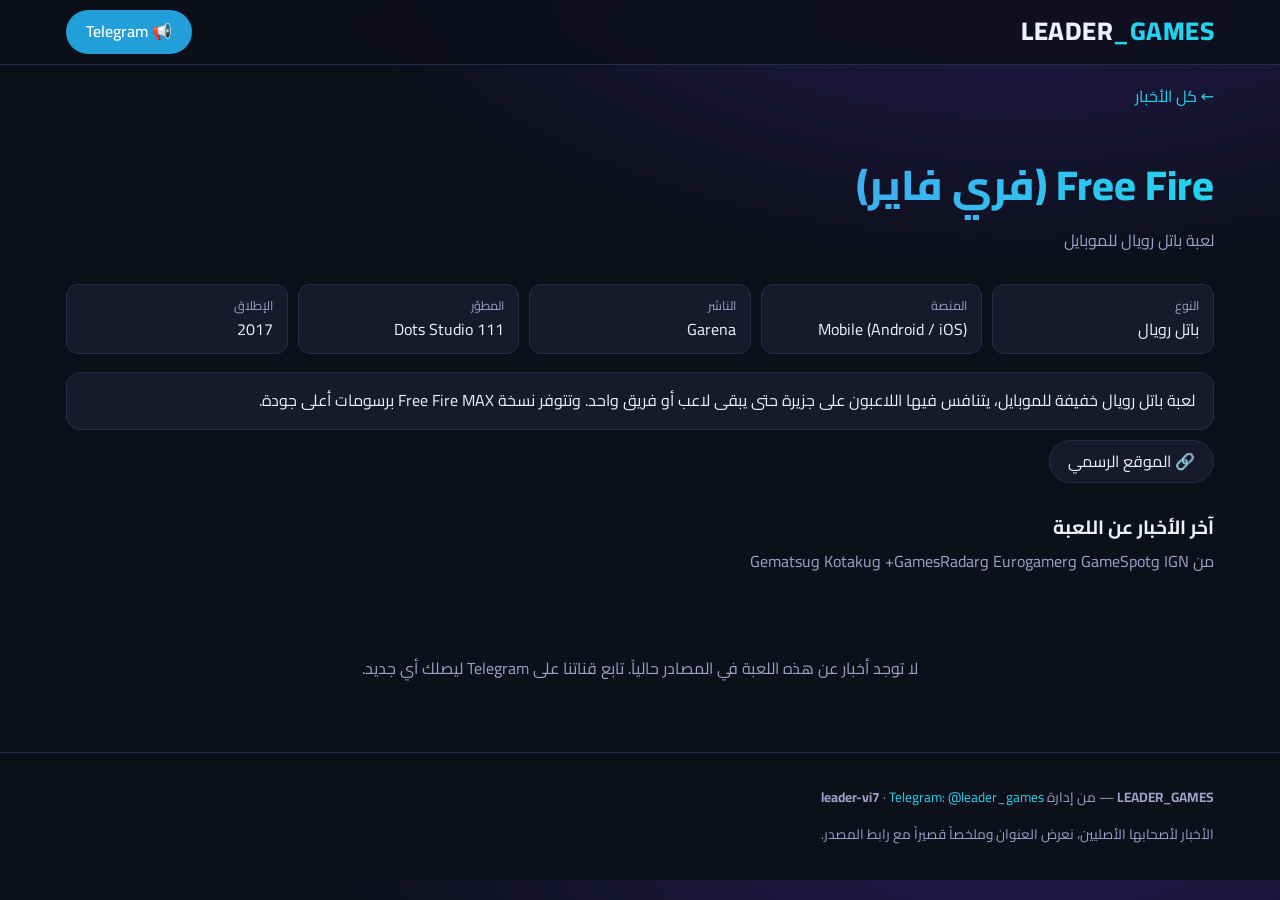
==== game.html @ 0b60ea6f "Create game.html" ====
<!doctype html>
<html lang="ar" dir="rtl">
<head>
  <meta charset="utf-8">
  <meta name="viewport" content="width=device-width, initial-scale=1">
  <title>LEADER_GAMES | صفحة اللعبة</title>
  <link rel="preconnect" href="https://fonts.googleapis.com">
  <link rel="preconnect" href="https://fonts.gstatic.com" crossorigin>
  <link href="https://fonts.googleapis.com/css2?family=Cairo:wght@400;600;800&display=swap" rel="stylesheet">
  <link rel="stylesheet" href="style.css">
  <style>
    .facts{display:grid;grid-template-columns:repeat(auto-fit,minmax(150px,1fr));gap:10px;margin:18px 0}
    .fact{background:var(--card);border:1px solid var(--line);border-radius:12px;padding:10px 14px}
    .fact small{display:block;color:var(--mute);font-size:.78rem}
    .about{background:var(--card);border:1px solid var(--line);border-radius:14px;padding:14px 18px;color:var(--text)}
    h2{margin:28px 0 4px;font-size:1.2rem}
    .links{display:flex;flex-wrap:wrap;gap:8px;margin-top:10px}
    .back{display:inline-block;margin:18px 0 0;color:var(--accent2)}
  </style>
</head>
<body>
  <header class="top">
    <div class="wrap top-in">
      <a class="logo" href="./">LEADER<span>_GAMES</span></a>
      <a class="tg" style="margin:0" href="https://t.me/leader_games" target="_blank" rel="noopener">📢 Telegram</a>
    </div>
  </header>

  <main class="wrap">
    <a class="back" href="./">← كل الأخبار</a>
    <section class="hero">
      <h1 id="title">…</h1>
      <p id="tagline"></p>
    </section>

    <div class="facts" id="facts"></div>
    <div class="about" id="about"></div>
    <div class="links" id="links"></div>

    <h2>آخر الأخبار عن اللعبة</h2>
    <p class="meta" style="color:var(--mute);margin:0">من IGN وGameSpot وEurogamer وGamesRadar+ وKotaku وGematsu</p>
    <div id="grid" class="grid"></div>
    <p id="empty" class="empty" hidden>لا توجد أخبار عن هذه اللعبة في المصادر حالياً. تابع قناتنا على Telegram ليصلك أي جديد.</p>
  </main>

  <footer class="foot">
    <div class="wrap">
      <p><strong>LEADER_GAMES</strong> — من إدارة <strong>leader-vi7</strong> · <a href="https://t.me/leader_games" target="_blank" rel="noopener">Telegram: @leader_games</a></p>
      <p>الأخبار لأصحابها الأصليين، نعرض العنوان وملخصاً قصيراً مع رابط المصدر.</p>
    </div>
  </footer>

<script>
(() => {
  const GAMES = {
    "free-fire": {
      name: "Free Fire (فري فاير)",
      tagline: "لعبة باتل رويال للموبايل",
      facts: [["النوع", "باتل رويال"], ["المنصة", "Mobile (Android / iOS)"], ["الناشر", "Garena"], ["المطوّر", "111 Dots Studio"], ["الإطلاق", "2017"]],
      about: "لعبة باتل رويال خفيفة للموبايل، يتنافس فيها اللاعبون على جزيرة حتى يبقى لاعب أو فريق واحد. وتتوفر نسخة Free Fire MAX برسومات أعلى جودة.",
      keywords: ["free fire", "freefire", "garena"],
      links: [["الموقع الرسمي", "https://ff.garena.com/"]]
    },
    "pubg": {
      name: "PUBG (ببجي)",
      tagline: "لعبة باتل رويال على PC والكونسول والموبايل",
      facts: [["النوع", "باتل رويال"], ["المنصة", "PC · Console · Mobile"], ["الشركة", "Krafton"], ["الإطلاق", "2017"]],
      about: "من أشهر ألعاب الباتل رويال في العالم، يهبط فيها اللاعبون على خريطة كبيرة ويتقاتلون حتى النجاة. تتوفر منها نسخة PC وكونسول ونسخة موبايل.",
      keywords: ["pubg", "battlegrounds", "krafton"],
      links: [["الموقع الرسمي", "https://www.pubg.com/"]]
    },
    "efootball": {
      name: "eFootball (إي فوتبول)",
      tagline: "لعبة كرة القدم المجانية من كونامي",
      facts: [["النوع", "كرة قدم"], ["المنصة", "PC · Console · Mobile"], ["الشركة", "Konami"], ["الإطلاق", "2021"]],
      about: "لعبة كرة قدم من شركة كونامي (خليفة سلسلة PES)، تُلعب مجاناً مع مشتريات داخل اللعبة، وتتوفر على الحاسوب والكونسول والموبايل.",
      keywords: ["efootball", "e-football", "konami", "pro evolution"],
      links: [["الموقع الرسمي", "https://www.konami.com/efootball/"]]
    }
  };

  const $ = (id) => document.getElementById(id);
  const key = new URLSearchParams(location.search).get("g") || "free-fire";
  const game = GAMES[key] || GAMES["free-fire"];

  document.title = game.name + " | LEADER_GAMES";
  $("title").textContent = game.name;
  $("tagline").textContent = game.tagline;
  $("about").textContent = game.about;

  game.facts.forEach(([k, v]) => {
    const d = document.createElement("div");
    d.className = "fact";
    const s = document.createElement("small");
    s.textContent = k;
    d.append(s, document.createTextNode(v));
    $("facts").appendChild(d);
  });
  game.links.forEach(([t, u]) => {
    const a = document.createElement("a");
    a.className = "chip";
    a.style.display = "inline-block";
    a.href = u; a.target = "_blank"; a.rel = "noopener noreferrer";
    a.textContent = "🔗 " + t;
    $("links").appendChild(a);
  });

  const timeAgo = (iso) => {
    const s = Math.max(1, (Date.now() - new Date(iso)) / 1000);
    if (s < 3600) return `قبل ${Math.round(s / 60)} دقيقة`;
    if (s < 86400) return `قبل ${Math.round(s / 3600)} ساعة`;
    return `قبل ${Math.round(s / 86400)} يوم`;
  };

  fetch("data/news.json?t=" + Date.now(), { cache: "no-store" })
    .then((r) => r.json())
    .then((data) => {
      const items = (data.items || []).filter((i) => {
        const t = (i.title + " " + i.excerpt).toLowerCase();
        return game.keywords.some((k) => t.includes(k));
      });
      $("empty").hidden = items.length > 0;
      items.forEach((i) => {
        const a = document.createElement("a");
        a.className = "card"; a.href = i.link; a.target = "_blank"; a.rel = "noopener noreferrer";
        const th = document.createElement("div");
        th.className = "thumb";
        if (i.image) th.style.backgroundImage = `url("${i.image.replace(/"/g, "%22")}")`;
        const body = document.createElement("div");
        body.className = "body";
        const tags = document.createElement("div");
        tags.className = "tags";
        const src = document.createElement("span");
        src.className = "tag src"; src.textContent = i.source;
        tags.appendChild(src);
        const h = document.createElement("h3"); h.textContent = i.title;
        const p = document.createElement("p"); p.textContent = i.excerpt;
        const d = document.createElement("span"); d.className = "date"; d.textContent = timeAgo(i.date);
        body.append(tags, h, p, d);
        a.append(th, body);
        $("grid").appendChild(a);
      });
    })
    .catch(() => { $("empty").hidden = false; });
})();
</script>
</body>
  </html>
---- style.css ----
:root{
  --bg:#0d0f1a; --card:#161a2b; --card2:#1d2238; --text:#eef0fa; --mute:#9aa3c7;
  --accent:#7c5cff; --accent2:#22d3ee; --line:#262c47;
}
*{box-sizing:border-box}
html{scroll-behavior:smooth}
body{margin:0;background:radial-gradient(1200px 600px at 80% -10%,#251c55 0,transparent 60%),var(--bg);
  color:var(--text);font-family:"Cairo",system-ui,sans-serif;line-height:1.7}
a{color:inherit;text-decoration:none}
.wrap{max-width:1180px;margin:0 auto;padding:0 16px}

.top{position:sticky;top:0;z-index:10;background:rgba(13,15,26,.85);backdrop-filter:blur(10px);border-bottom:1px solid var(--line)}
.top-in{display:flex;align-items:center;justify-content:space-between;gap:16px;height:64px}
.logo{font-weight:800;font-size:1.6rem;letter-spacing:.5px}
.logo span{color:var(--accent2)}
#q{width:min(340px,55%);background:var(--card);border:1px solid var(--line);color:var(--text);
  padding:9px 14px;border-radius:999px;font:inherit;outline:none}
#q:focus{border-color:var(--accent)}

.hero{padding:40px 0 12px}
.hero h1{margin:0 0 6px;font-size:clamp(1.6rem,4vw,2.6rem);font-weight:800;
  background:linear-gradient(90deg,var(--accent),var(--accent2));-webkit-background-clip:text;background-clip:text;color:transparent}
.hero p{margin:0;color:var(--mute)}
.hero .meta{margin-top:6px;font-size:.9rem}

.filters{display:flex;flex-wrap:wrap;gap:8px;margin:16px 0 4px}
.chip{background:var(--card);border:1px solid var(--line);color:var(--text);padding:7px 18px;border-radius:999px;
  font:inherit;cursor:pointer;transition:.15s}
.chip:hover{border-color:var(--accent)}
.chip.on{background:var(--accent);border-color:var(--accent);font-weight:600}
.filters.small .chip{padding:3px 12px;font-size:.85rem;color:var(--mute)}
.filters.small .chip.on{color:#fff;background:var(--card2);border-color:var(--accent2)}

.grid{display:grid;grid-template-columns:repeat(auto-fill,minmax(270px,1fr));gap:18px;margin:20px 0}
.card{background:var(--card);border:1px solid var(--line);border-radius:16px;overflow:hidden;display:flex;flex-direction:column;
  transition:transform .15s,border-color .15s}
.card:hover{transform:translateY(-4px);border-color:var(--accent)}
.thumb{aspect-ratio:16/9;background:var(--card2) center/cover no-repeat}
.body{padding:14px 16px 16px;display:flex;flex-direction:column;gap:8px;flex:1}
.tags{display:flex;gap:6px;flex-wrap:wrap;align-items:center;font-size:.75rem}
.tag{padding:1px 9px;border-radius:999px;background:var(--card2);color:var(--accent2)}
.tag.src{background:var(--accent);color:#fff}
.card h3{margin:0;font-size:1.02rem;line-height:1.5;direction:ltr;text-align:left}
.card p{margin:0;color:var(--mute);font-size:.88rem;direction:ltr;text-align:left;flex:1}
.date{color:var(--mute);font-size:.78rem}

.more{display:block;margin:10px auto 40px;padding:10px 32px;border-radius:999px;border:1px solid var(--accent);
  background:transparent;color:var(--text);font:inherit;cursor:pointer}
.more:hover{background:var(--accent)}
.empty{text-align:center;color:var(--mute);padding:40px 0}
.foot{border-top:1px solid var(--line);color:var(--mute);font-size:.85rem;padding:20px 0;margin-top:30px}
.tg{display:inline-block;margin-top:14px;padding:8px 20px;border-radius:999px;background:#229ed9;color:#fff;font-weight:600}
.foot a{color:var(--accent2)}
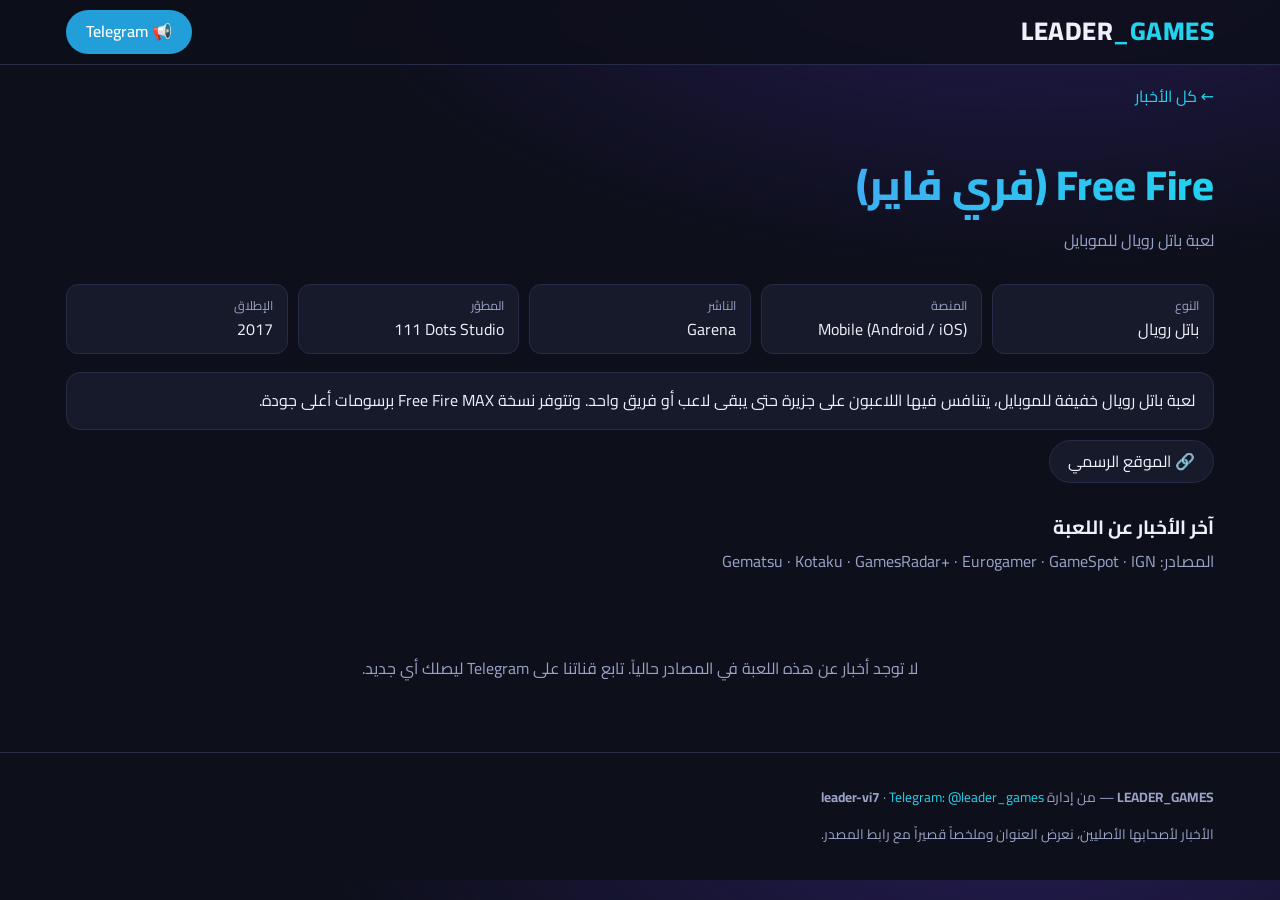
==== commit 1ed46274: "Update game.html" ====
--- a/game.html
+++ b/game.html
@@ -38,7 +38,7 @@
     <div class="links" id="links"></div>
 
     <h2>آخر الأخبار عن اللعبة</h2>
-    <p class="meta" style="color:var(--mute);margin:0">من IGN وGameSpot وEurogamer وGamesRadar+ وKotaku وGematsu</p>
+    <p class="meta" style="color:var(--mute);margin:0">المصادر: <bdi>IGN</bdi> · <bdi>GameSpot</bdi> · <bdi>Eurogamer</bdi> · <bdi>GamesRadar+</bdi> · <bdi>Kotaku</bdi> · <bdi>Gematsu</bdi></p>
     <div id="grid" class="grid"></div>
     <p id="empty" class="empty" hidden>لا توجد أخبار عن هذه اللعبة في المصادر حالياً. تابع قناتنا على Telegram ليصلك أي جديد.</p>
   </main>
@@ -57,7 +57,7 @@
       name: "Free Fire (فري فاير)",
       tagline: "لعبة باتل رويال للموبايل",
       facts: [["النوع", "باتل رويال"], ["المنصة", "Mobile (Android / iOS)"], ["الناشر", "Garena"], ["المطوّر", "111 Dots Studio"], ["الإطلاق", "2017"]],
-      about: "لعبة باتل رويال خفيفة للموبايل، يتنافس فيها اللاعبون على جزيرة حتى يبقى لاعب أو فريق واحد. وتتوفر نسخة Free Fire MAX برسومات أعلى جودة.",
+      about: "لعبة باتل رويال خفيفة للموبايل، يتنافس فيها اللاعبون على جزيرة حتى يبقى لاعب أو فريق واحد. وتتوفر نسخة Free\u00a0Fire\u00a0MAX برسومات أعلى جودة.",
       keywords: ["free fire", "freefire", "garena"],
       links: [["الموقع الرسمي", "https://ff.garena.com/"]]
     },
@@ -93,7 +93,9 @@
     d.className = "fact";
     const s = document.createElement("small");
     s.textContent = k;
-    d.append(s, document.createTextNode(v));
+    const b = document.createElement("bdi");
+    b.textContent = v;
+    d.append(s, b);
     $("facts").appendChild(d);
   });
   game.links.forEach(([t, u]) => {
@@ -145,4 +147,4 @@
 })();
 </script>
 </body>
-  </html>
+</html>
